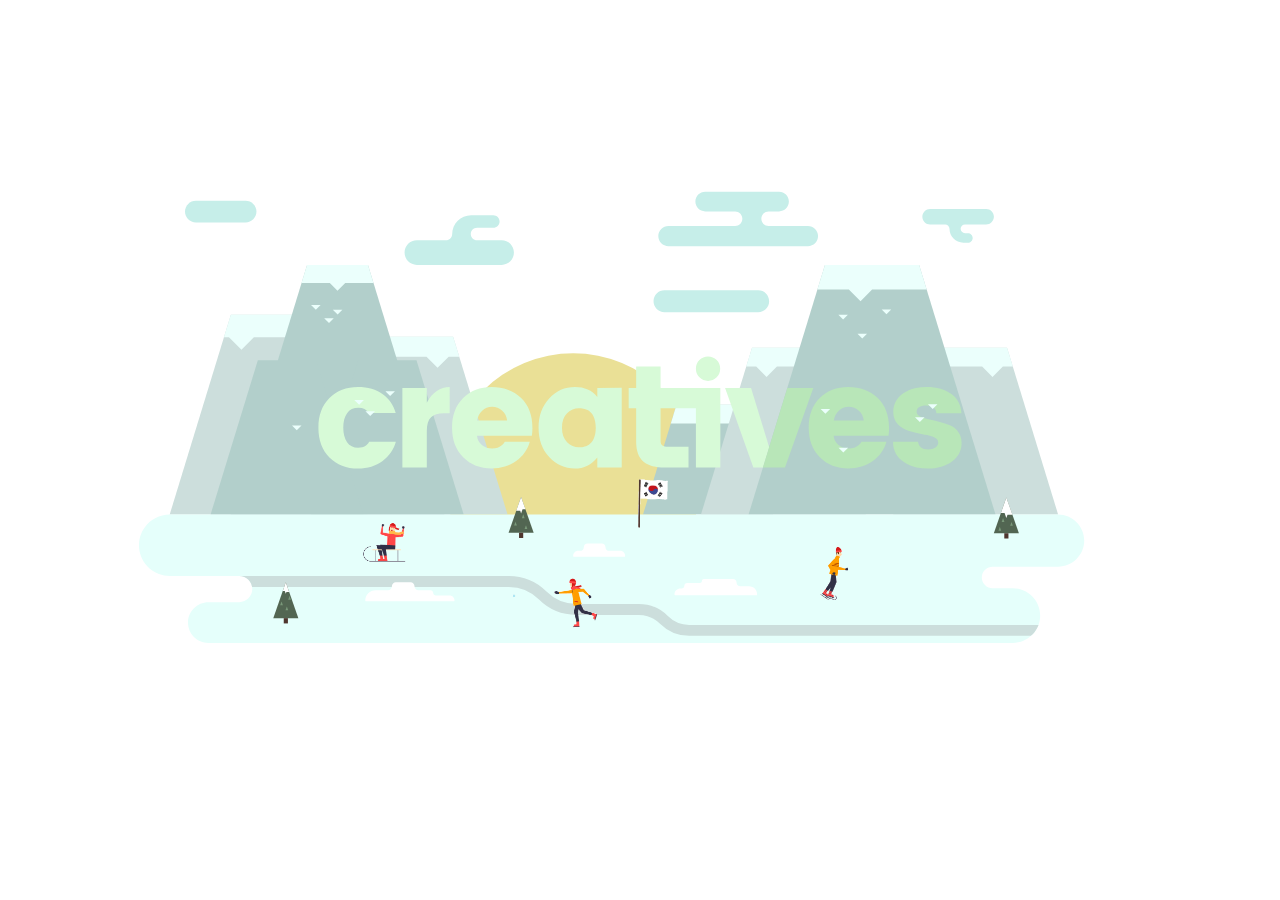
==== index-full.html @ 8f70b94e "Add files via upload" ====
<!DOCTYPE html>
<html prefix="og: http://ogp.me/ns#" lang="fr" id="html-index" class="bg-light">
  <head>

    <meta name="viewport" content="width=device-width, initial-scale=1, minimum-scale=1, user-scalable=no">
    <meta http-equiv="Content-Type" content="text/html; charset=utf-8" />
    <meta http-equiv="Content-Language" content="fr-FR" />

    <title>Creatives - PyeongChang 2018</title>


    <link rel="stylesheet" type="text/css" href="assets/css/main.css">
    <link rel="stylesheet" type="text/css" href="assets/css/transitions.css">
  </head>

  <body id="index" class="bg-white">


    <div id="home-banner">
      
      <ul id="banner-parallax-1" class="scene-parallax">
        <li class="layer">
          <img src="assets/images/pyeongchang-1-sun.svg" alt="" />
        </li>
        <li class="layer">
          <img src="assets/images/pyeongchang-3-mountain-1.svg" alt="" />
        </li>
        <li class="layer">
          <img src="assets/images/pyeongchang-3-mountain-3.svg" alt="" />
        </li>
        <li class="layer">
          <img src="assets/images/pyeongchang-3-mountain-2-1.svg" alt="" />
        </li>
        <li class="layer">
          <img src="assets/images/pyeongchang-3-mountain-4.svg" alt="" />
        </li>
        <li class="layer">
          <img src="assets/images/pyeongchang-3-mountain-5.svg" alt="" />
        </li>
        <li class="layer">
          <img src="assets/images/pyeongchang-3-mountain-7.svg" alt="" />
        </li>
        <li class="layer">
          <img src="assets/images/pyeongchang-3-mountain-6-1.svg" alt="" />
        </li>
        <li id="parallax-pyeongchang-cloud-1" class="layer">
          <img src="assets/images/pyeongchang-4-cloud-1.svg" alt="" />
        </li>
        <li id="parallax-pyeongchang-cloud-2" class="layer">
          <img src="assets/images/pyeongchang-4-cloud-2.svg" alt="" />
        </li>
        <li id="parallax-pyeongchang-cloud-3" class="layer">
          <img src="assets/images/pyeongchang-4-cloud-3.svg" alt="" />
        </li>
        <li id="parallax-pyeongchang-cloud-4" class="layer">
          <img src="assets/images/pyeongchang-4-cloud-4.svg" alt="" />
        </li>
        <li id="parallax-pyeongchang-cloud-5" class="layer">
          <img src="assets/images/pyeongchang-4-cloud-5.svg" alt="" />
        </li>
        <li id="parallax-pyeongchang-logo" class="layer">
          <img src="assets/images/pyeongchang-logo-creatives.svg" alt="" />
        </li>
        <li class="layer">
          <img src="assets/images/pyeongchang-3-mountain-2-2.svg" alt="" />
        </li>
        <li class="layer">
          <img src="assets/images/pyeongchang-3-mountain-6-2.svg" alt="" />
        </li>
        <li class="layer">
          <img src="assets/images/pyeongchang-2-ground.svg" alt="" />
        </li>
        <li id="gif" class="layer">
          <img id="gif-boule" src="assets/images/gif/athlete-boule.gif" alt="" />
          <img id="gif-luge" src="assets/images/gif/athlete-luge.gif" alt="" />
          <img id="gif-patins" src="assets/images/gif/athlete-patins.gif" alt="" />
          <img id="gif-drapeau" src="assets/images/gif/drapeau.gif" alt="" />
        </li>
      </ul>
      
    </div>
  </body>
</html>
---- assets/css/main.css ----
/*--------------------------------------------------------- GENERAL ---------------------------------------------------------*/
*{
  outline: none !important;
  -webkit-box-sizing: border-box;
  -moz-box-sizing: border-box;
  box-sizing: border-box;
}
*:after, *:before{
  -webkit-box-sizing: border-box;
  -moz-box-sizing: border-box;
  box-sizing: border-box;
}

html, body{
  margin: 0;
  padding: 0;
  width: 100%;
  height: 100%;
  overflow: hidden;
}

img{ border: none; }

.padding-xs, .padding-sm, .padding-m, .padding-l, .padding-xl{
  display: block;
  width: 100%;
}
.padding-xs{ height: 15px; }
.padding-s{ height: 30px; }
.padding-m{ height: 50px; }
.padding-l{ height: 80px; }
.padding-xl{ height: 120px; }

.no-margin{ margin: 0 !important; }
.no-margin-top{ margin-top: 0 !important; }
.no-margin-bottom{ margin-bottom: 0 !important; }
.no-margin-left{ margin-left: 0 !important; }
.no-margin-right{ margin-right: 0 !important; }
.no-padding{ padding: 0 !important; }
.no-padding-left{ padding-left: 0 !important; }
.no-padding-right{ padding-right: 0 !important; }
.no-padding-top{ padding-top: 0 !important; }
.no-padding-bottom{ padding-bottom: 0 !important; }

.no-border{ border: none !important; }

.float-left{
  float: left !important;
  clear: left;
}
.float-right{ float: right !important; }

ul, ul li{
  margin: 0;
  padding: 0;
  list-style: none;
}
ul.ul-inline li{ display: inline-block; }
.text-center ul.ul-inline li{ float: none; }
.text-right ul.ul-inline li{ float: right; }

.row,
.row-form{
  margin-right: -15px;
  margin-left: -15px;
}
.row:after, .row:before,
.row-form:after, .row-form:before{
  display: table;
  content: " ";
}
.row:after,
.row-form:after{ clear: both; }
.col-md-1{ width: 8.33333333%; }
.col-md-2{ width: 16.66666667%; }
.col-md-3{ width: 25%; }
.col-md-4{ width: 33.33333333%; }
.col-md-5{ width: 41.66666667%; }
.col-md-6{ width: 50%; }
.col-md-7{ width: 58.33333333%; }
.col-md-8{ width: 66.66666667%; }
.col-md-9{ width: 75%; }
.col-md-10{ width: 83.33333333%; }
.col-md-11{ width: 91.66666667%; }
.col-md-12{ width: 100%; }
.col-md-1, .col-md-10, .col-md-11, .col-md-12, .col-md-2, .col-md-3, .col-md-4, .col-md-5, .col-md-6, .col-md-7, .col-md-8, .col-md-9{
  float: left;
  position: relative;
  min-height: 1px;
  padding-right: 15px;
  padding-left: 15px;
}
.row-form .col-md-1, .row-form .col-md-10, .row-form .col-md-11, .row-form .col-md-12, .row-form .col-md-2, .row-form .col-md-3, .row-form .col-md-4, .row-form .col-md-5, .row-form .col-md-6, .row-form .col-md-7, .row-form .col-md-8, .row-form .col-md-9{ padding: 0; }

video, header, aside, main, footer{ display: block; }

.display-none{ display: none !important; }

.bg-section{
  position: absolute;
  left: 0;
  top: 0;
  width: 100%;
  height: 100%;
}

.center-vertical, .center-horizontal{ position: absolute !important; }
.center-vertical{
  top: 50% !important;
  left: 0 !important;
  -webkit-transform: translateY(-50%) translate3d(0,0,0);
  -moz-transform: translateY(-50%) translate3d(0,0,0);
  -o-transform: translateX(0) translateY(-50%);
  -ms-transform: translateY(-50%) translate3d(0,0,0);
  transform: translateY(-50%) translate3d(0,0,0);
}
.center-horizontal{
  top: 0 !important;
  left: 50% !important;
  -webkit-transform: translateX(-50%) translate3d(0,0,0);
  -moz-transform: translateX(-50%) translate3d(0,0,0);
  -o-transform: translateX(-50%) translateY(0);
  -ms-transform: translateX(-50%) translate3d(0,0,0);
  transform: translateX(-50%) translate3d(0,0,0);
}
.center-vertical.center-horizontal{
  top: 50% !important;
  left: 50% !important;
  -webkit-transform: translateX(-50%) translateY(-50%) translate3d(0,0,0);
  -moz-transform: translateX(-50%) translateY(-50%) translate3d(0,0,0);
  -o-transform: translateX(-50%) translateY(-50%);
  -ms-transform: translateX(-50%) translateY(-50%) translate3d(0,0,0);
  transform: translateX(-50%) translateY(-50%) translate3d(0,0,0);
}

/*--------------------------------------------------------- COLORS & BACKGROUNDS ---------------------------------------------------------*/
.bg-white{ background-color: #FFFFFF !important; }

body{ color: #333333; }

body,
.bg-section{
  background-position: center center;
  background-repeat: no-repeat;
  background-size: cover;
}

/*--------------------------------------------------------- PARALLAX ---------------------------------------------------------*/
#home-banner{
  position: relative;
  width: 100%;
  height: 100%;
}

.scene-parallax,
.scene-parallax li,
.scene-parallax img{ position: absolute; }
.scene-parallax{
  left: 0;
  top: 0;
  width: 100%;
  height: 100%;
}
.scene-parallax img,
.scene-parallax li{
  left: 50%;
  top: 50%;
  -webkit-transform: translateX(-50%) translateY(-50%) translate3d(0,0,0);
  -moz-transform: translateX(-50%) translateY(-50%) translate3d(0,0,0);
  -o-transform: translateX(-50%) translateY(-50%);
  -ms-transform: translateX(-50%) translateY(-50%) translate3d(0,0,0);
  transform: translateX(-50%) translateY(-50%) translate3d(0,0,0);
}
.scene-parallax li{
  width: 100%;
  height: 0;
  padding-bottom: 60%;
}
.scene-parallax img{
  width: auto;
  height: 100%;
  max-width: 120%;
  min-height: 200px;
}

.scene-parallax #gif img{
  height: 8.4%;
  min-height: 0;
}
#gif-boule{
  left: 40%;
  top: 70%;
}
#gif-luge{
  left: 30%;
  top: 62%;
}
#gif-patins{
  left: 65%;
  top: 66%;
}
#gif-drapeau{
  left: 51%;
  top: 57%;
}

/*--------------------------------------------------------- OPACITY ---------------------------------------------------------*/
.opacity-0{
  opacity: 0.0;
  filter:alpha(opacity=0);
  -ms-filter:"prodig:DXImageTransform.Microsoft.Alpha(Opacity=0)";
  -moz-opacity: 0.0;
  -khtml-opacity: 0.0;
}
.opacity-100{
  opacity: 1.0;
  filter:alpha(opacity=100);
  -ms-filter:"prodig:DXImageTransform.Microsoft.Alpha(Opacity=100)";
  -moz-opacity: 1.0;
  -khtml-opacity: 1.0;
}
---- assets/css/transitions.css ----
@-webkit-keyframes parallaxpyengchangcloud1{
  0% { -webkit-transform: translateX(-50%) translateY(-50%) translate3d(0,0,0);-moz-transform: translateX(-50%) translateY(-50%) translate3d(0,0,0);-o-transform: translateX(-50%) translateY(-50%);-ms-transform: translateX(-50%) translateY(-50%) translate3d(0,0,0);transform: translateX(-50%) translateY(-50%) translate3d(0,0,0); }
  50% { -webkit-transform: translateX(-43%) translateY(-50%) translate3d(0,0,0);-moz-transform: translateX(-43%) translateY(-50%) translate3d(0,0,0);-o-transform: translateX(-43%) translateY(-50%);-ms-transform: translateX(-43%) translateY(-50%) translate3d(0,0,0);transform: translateX(-43%) translateY(-50%) translate3d(0,0,0); }
  100% { -webkit-transform: translateX(-50%) translateY(-50%) translate3d(0,0,0);-moz-transform: translateX(-50%) translateY(-50%) translate3d(0,0,0);-o-transform: translateX(-50%) translateY(-50%);-ms-transform: translateX(-50%) translateY(-50%) translate3d(0,0,0);transform: translateX(-50%) translateY(-50%) translate3d(0,0,0); }
}
@-moz-keyframes parallaxpyengchangcloud1{
  0% { -webkit-transform: translateX(-50%) translateY(-50%) translate3d(0,0,0);-moz-transform: translateX(-50%) translateY(-50%) translate3d(0,0,0);-o-transform: translateX(-50%) translateY(-50%);-ms-transform: translateX(-50%) translateY(-50%) translate3d(0,0,0);transform: translateX(-50%) translateY(-50%) translate3d(0,0,0); }
  50% { -webkit-transform: translateX(-43%) translateY(-50%) translate3d(0,0,0);-moz-transform: translateX(-43%) translateY(-50%) translate3d(0,0,0);-o-transform: translateX(-43%) translateY(-50%);-ms-transform: translateX(-43%) translateY(-50%) translate3d(0,0,0);transform: translateX(-43%) translateY(-50%) translate3d(0,0,0); }
  100% { -webkit-transform: translateX(-50%) translateY(-50%) translate3d(0,0,0);-moz-transform: translateX(-50%) translateY(-50%) translate3d(0,0,0);-o-transform: translateX(-50%) translateY(-50%);-ms-transform: translateX(-50%) translateY(-50%) translate3d(0,0,0);transform: translateX(-50%) translateY(-50%) translate3d(0,0,0); }
}
@-ms-keyframes parallaxpyengchangcloud1{
  0% { -webkit-transform: translateX(-50%) translateY(-50%) translate3d(0,0,0);-moz-transform: translateX(-50%) translateY(-50%) translate3d(0,0,0);-o-transform: translateX(-50%) translateY(-50%);-ms-transform: translateX(-50%) translateY(-50%) translate3d(0,0,0);transform: translateX(-50%) translateY(-50%) translate3d(0,0,0); }
  50% { -webkit-transform: translateX(-43%) translateY(-50%) translate3d(0,0,0);-moz-transform: translateX(-43%) translateY(-50%) translate3d(0,0,0);-o-transform: translateX(-43%) translateY(-50%);-ms-transform: translateX(-43%) translateY(-50%) translate3d(0,0,0);transform: translateX(-43%) translateY(-50%) translate3d(0,0,0); }
  100% { -webkit-transform: translateX(-50%) translateY(-50%) translate3d(0,0,0);-moz-transform: translateX(-50%) translateY(-50%) translate3d(0,0,0);-o-transform: translateX(-50%) translateY(-50%);-ms-transform: translateX(-50%) translateY(-50%) translate3d(0,0,0);transform: translateX(-50%) translateY(-50%) translate3d(0,0,0); }
}
@-o-keyframes parallaxpyengchangcloud1{
  0% { -webkit-transform: translateX(-50%) translateY(-50%) translate3d(0,0,0);-moz-transform: translateX(-50%) translateY(-50%) translate3d(0,0,0);-o-transform: translateX(-50%) translateY(-50%);-ms-transform: translateX(-50%) translateY(-50%) translate3d(0,0,0);transform: translateX(-50%) translateY(-50%) translate3d(0,0,0); }
  50% { -webkit-transform: translateX(-43%) translateY(-50%) translate3d(0,0,0);-moz-transform: translateX(-43%) translateY(-50%) translate3d(0,0,0);-o-transform: translateX(-43%) translateY(-50%);-ms-transform: translateX(-43%) translateY(-50%) translate3d(0,0,0);transform: translateX(-43%) translateY(-50%) translate3d(0,0,0); }
  100% { -webkit-transform: translateX(-50%) translateY(-50%) translate3d(0,0,0);-moz-transform: translateX(-50%) translateY(-50%) translate3d(0,0,0);-o-transform: translateX(-50%) translateY(-50%);-ms-transform: translateX(-50%) translateY(-50%) translate3d(0,0,0);transform: translateX(-50%) translateY(-50%) translate3d(0,0,0); }
}
@keyframes parallaxpyengchangcloud1{
  0% { -webkit-transform: translateX(-50%) translateY(-50%) translate3d(0,0,0);-moz-transform: translateX(-50%) translateY(-50%) translate3d(0,0,0);-o-transform: translateX(-50%) translateY(-50%);-ms-transform: translateX(-50%) translateY(-50%) translate3d(0,0,0);transform: translateX(-50%) translateY(-50%) translate3d(0,0,0); }
  50% { -webkit-transform: translateX(-43%) translateY(-50%) translate3d(0,0,0);-moz-transform: translateX(-43%) translateY(-50%) translate3d(0,0,0);-o-transform: translateX(-43%) translateY(-50%);-ms-transform: translateX(-43%) translateY(-50%) translate3d(0,0,0);transform: translateX(-43%) translateY(-50%) translate3d(0,0,0); }
  100% { -webkit-transform: translateX(-50%) translateY(-50%) translate3d(0,0,0);-moz-transform: translateX(-50%) translateY(-50%) translate3d(0,0,0);-o-transform: translateX(-50%) translateY(-50%);-ms-transform: translateX(-50%) translateY(-50%) translate3d(0,0,0);transform: translateX(-50%) translateY(-50%) translate3d(0,0,0); }
}

#parallax-pyeongchang-cloud-1 img{
  -webkit-animation: parallaxpyengchangcloud1 20s ease-in-out infinite;
  -moz-animation: parallaxpyengchangcloud1 20s ease-in-out infinite;
  -ms-animation: parallaxpyengchangcloud1 20s ease-in-out infinite;
  -o-animation: parallaxpyengchangcloud1 20s ease-in-out infinite;
  animation: parallaxpyengchangcloud1 20s ease-in-out infinite;
}
#parallax-pyeongchang-cloud-3 img{
  -webkit-animation: parallaxpyengchangcloud1 17s ease-in-out infinite;
  -moz-animation: parallaxpyengchangcloud1 17s ease-in-out infinite;
  -ms-animation: parallaxpyengchangcloud1 17s ease-in-out infinite;
  -o-animation: parallaxpyengchangcloud1 17s ease-in-out infinite;
  animation: parallaxpyengchangcloud1 17s ease-in-out infinite;
}

@-webkit-keyframes parallaxpyengchangcloud2{
  0% { -webkit-transform: translateX(-50%) translateY(-50%) translate3d(0,0,0);-moz-transform: translateX(-50%) translateY(-50%) translate3d(0,0,0);-o-transform: translateX(-50%) translateY(-50%);-ms-transform: translateX(-50%) translateY(-50%) translate3d(0,0,0);transform: translateX(-50%) translateY(-50%) translate3d(0,0,0); }
  50% { -webkit-transform: translateX(-58%) translateY(-50%) translate3d(0,0,0);-moz-transform: translateX(-58%) translateY(-50%) translate3d(0,0,0);-o-transform: translateX(-58%) translateY(-50%);-ms-transform: translateX(-58%) translateY(-50%) translate3d(0,0,0);transform: translateX(-58%) translateY(-50%) translate3d(0,0,0); }
  100% { -webkit-transform: translateX(-50%) translateY(-50%) translate3d(0,0,0);-moz-transform: translateX(-50%) translateY(-50%) translate3d(0,0,0);-o-transform: translateX(-50%) translateY(-50%);-ms-transform: translateX(-50%) translateY(-50%) translate3d(0,0,0);transform: translateX(-50%) translateY(-50%) translate3d(0,0,0); }
}
@-moz-keyframes parallaxpyengchangcloud2{
  0% { -webkit-transform: translateX(-50%) translateY(-50%) translate3d(0,0,0);-moz-transform: translateX(-50%) translateY(-50%) translate3d(0,0,0);-o-transform: translateX(-50%) translateY(-50%);-ms-transform: translateX(-50%) translateY(-50%) translate3d(0,0,0);transform: translateX(-50%) translateY(-50%) translate3d(0,0,0); }
  50% { -webkit-transform: translateX(-58%) translateY(-50%) translate3d(0,0,0);-moz-transform: translateX(-58%) translateY(-50%) translate3d(0,0,0);-o-transform: translateX(-58%) translateY(-50%);-ms-transform: translateX(-58%) translateY(-50%) translate3d(0,0,0);transform: translateX(-58%) translateY(-50%) translate3d(0,0,0); }
  100% { -webkit-transform: translateX(-50%) translateY(-50%) translate3d(0,0,0);-moz-transform: translateX(-50%) translateY(-50%) translate3d(0,0,0);-o-transform: translateX(-50%) translateY(-50%);-ms-transform: translateX(-50%) translateY(-50%) translate3d(0,0,0);transform: translateX(-50%) translateY(-50%) translate3d(0,0,0); }
}
@-ms-keyframes parallaxpyengchangcloud2{
  0% { -webkit-transform: translateX(-50%) translateY(-50%) translate3d(0,0,0);-moz-transform: translateX(-50%) translateY(-50%) translate3d(0,0,0);-o-transform: translateX(-50%) translateY(-50%);-ms-transform: translateX(-50%) translateY(-50%) translate3d(0,0,0);transform: translateX(-50%) translateY(-50%) translate3d(0,0,0); }
  50% { -webkit-transform: translateX(-58%) translateY(-50%) translate3d(0,0,0);-moz-transform: translateX(-58%) translateY(-50%) translate3d(0,0,0);-o-transform: translateX(-58%) translateY(-50%);-ms-transform: translateX(-58%) translateY(-50%) translate3d(0,0,0);transform: translateX(-58%) translateY(-50%) translate3d(0,0,0); }
  100% { -webkit-transform: translateX(-50%) translateY(-50%) translate3d(0,0,0);-moz-transform: translateX(-50%) translateY(-50%) translate3d(0,0,0);-o-transform: translateX(-50%) translateY(-50%);-ms-transform: translateX(-50%) translateY(-50%) translate3d(0,0,0);transform: translateX(-50%) translateY(-50%) translate3d(0,0,0); }
}
@-o-keyframes parallaxpyengchangcloud2{
  0% { -webkit-transform: translateX(-50%) translateY(-50%) translate3d(0,0,0);-moz-transform: translateX(-50%) translateY(-50%) translate3d(0,0,0);-o-transform: translateX(-50%) translateY(-50%);-ms-transform: translateX(-50%) translateY(-50%) translate3d(0,0,0);transform: translateX(-50%) translateY(-50%) translate3d(0,0,0); }
  50% { -webkit-transform: translateX(-58%) translateY(-50%) translate3d(0,0,0);-moz-transform: translateX(-58%) translateY(-50%) translate3d(0,0,0);-o-transform: translateX(-58%) translateY(-50%);-ms-transform: translateX(-58%) translateY(-50%) translate3d(0,0,0);transform: translateX(-58%) translateY(-50%) translate3d(0,0,0); }
  100% { -webkit-transform: translateX(-50%) translateY(-50%) translate3d(0,0,0);-moz-transform: translateX(-50%) translateY(-50%) translate3d(0,0,0);-o-transform: translateX(-50%) translateY(-50%);-ms-transform: translateX(-50%) translateY(-50%) translate3d(0,0,0);transform: translateX(-50%) translateY(-50%) translate3d(0,0,0); }
}
@keyframes parallaxpyengchangcloud2{
  0% { -webkit-transform: translateX(-50%) translateY(-50%) translate3d(0,0,0);-moz-transform: translateX(-50%) translateY(-50%) translate3d(0,0,0);-o-transform: translateX(-50%) translateY(-50%);-ms-transform: translateX(-50%) translateY(-50%) translate3d(0,0,0);transform: translateX(-50%) translateY(-50%) translate3d(0,0,0); }
  50% { -webkit-transform: translateX(-58%) translateY(-50%) translate3d(0,0,0);-moz-transform: translateX(-58%) translateY(-50%) translate3d(0,0,0);-o-transform: translateX(-58%) translateY(-50%);-ms-transform: translateX(-58%) translateY(-50%) translate3d(0,0,0);transform: translateX(-58%) translateY(-50%) translate3d(0,0,0); }
  100% { -webkit-transform: translateX(-50%) translateY(-50%) translate3d(0,0,0);-moz-transform: translateX(-50%) translateY(-50%) translate3d(0,0,0);-o-transform: translateX(-50%) translateY(-50%);-ms-transform: translateX(-50%) translateY(-50%) translate3d(0,0,0);transform: translateX(-50%) translateY(-50%) translate3d(0,0,0); }
}
#parallax-pyeongchang-cloud-2 img{
  -webkit-animation: parallaxpyengchangcloud2 20s ease-in-out infinite;
  -moz-animation: parallaxpyengchangcloud2 20s ease-in-out infinite;
  -ms-animation: parallaxpyengchangcloud2 20s ease-in-out infinite;
  -o-animation: parallaxpyengchangcloud2 20s ease-in-out infinite;
  animation: parallaxpyengchangcloud2 20s ease-in-out infinite;
}
#parallax-pyeongchang-cloud-4 img{
  -webkit-animation: parallaxpyengchangcloud2 17s ease-in-out infinite;
  -moz-animation: parallaxpyengchangcloud2 17s ease-in-out infinite;
  -ms-animation: parallaxpyengchangcloud2 17s ease-in-out infinite;
  -o-animation: parallaxpyengchangcloud2 17s ease-in-out infinite;
  animation: parallaxpyengchangcloud2 17s ease-in-out infinite;
}
#parallax-pyeongchang-cloud-5 img{
  -webkit-animation: parallaxpyengchangcloud2 22s ease-in-out infinite;
  -moz-animation: parallaxpyengchangcloud2 22s ease-in-out infinite;
  -ms-animation: parallaxpyengchangcloud2 22s ease-in-out infinite;
  -o-animation: parallaxpyengchangcloud2 22s ease-in-out infinite;
  animation: parallaxpyengchangcloud2 22s ease-in-out infinite;
}
@-webkit-keyframes parallaxpyengchanglogo{
  0% { -webkit-transform: translateX(-50%) translateY(-50%) translate3d(0,0,0);-moz-transform: translateX(-50%) translateY(-50%) translate3d(0,0,0);-o-transform: translateX(-50%) translateY(-50%);-ms-transform: translateX(-50%) translateY(-50%) translate3d(0,0,0);transform: translateX(-50%) translateY(-50%) translate3d(0,0,0); }
  50% { -webkit-transform: translateX(-50%) translateY(-53%) translate3d(0,0,0);-moz-transform: translateX(-50%) translateY(-53%) translate3d(0,0,0);-o-transform: translateX(-50%) translateY(-53%);-ms-transform: translateX(-50%) translateY(-53%) translate3d(0,0,0);transform: translateX(-50%) translateY(-53%) translate3d(0,0,0); }
  100% { -webkit-transform: translateX(-50%) translateY(-50%) translate3d(0,0,0);-moz-transform: translateX(-50%) translateY(-50%) translate3d(0,0,0);-o-transform: translateX(-50%) translateY(-50%);-ms-transform: translateX(-50%) translateY(-50%) translate3d(0,0,0);transform: translateX(-50%) translateY(-50%) translate3d(0,0,0); }
}
@-moz-keyframes parallaxpyengchanglogo{
  0% { -webkit-transform: translateX(-50%) translateY(-50%) translate3d(0,0,0);-moz-transform: translateX(-50%) translateY(-50%) translate3d(0,0,0);-o-transform: translateX(-50%) translateY(-50%);-ms-transform: translateX(-50%) translateY(-50%) translate3d(0,0,0);transform: translateX(-50%) translateY(-50%) translate3d(0,0,0); }
  50% { -webkit-transform: translateX(-50%) translateY(-53%) translate3d(0,0,0);-moz-transform: translateX(-50%) translateY(-53%) translate3d(0,0,0);-o-transform: translateX(-50%) translateY(-53%);-ms-transform: translateX(-50%) translateY(-53%) translate3d(0,0,0);transform: translateX(-50%) translateY(-53%) translate3d(0,0,0); }
  100% { -webkit-transform: translateX(-50%) translateY(-50%) translate3d(0,0,0);-moz-transform: translateX(-50%) translateY(-50%) translate3d(0,0,0);-o-transform: translateX(-50%) translateY(-50%);-ms-transform: translateX(-50%) translateY(-50%) translate3d(0,0,0);transform: translateX(-50%) translateY(-50%) translate3d(0,0,0); }
}
@-ms-keyframes parallaxpyengchanglogo{
  0% { -webkit-transform: translateX(-50%) translateY(-50%) translate3d(0,0,0);-moz-transform: translateX(-50%) translateY(-50%) translate3d(0,0,0);-o-transform: translateX(-50%) translateY(-50%);-ms-transform: translateX(-50%) translateY(-50%) translate3d(0,0,0);transform: translateX(-50%) translateY(-50%) translate3d(0,0,0); }
  50% { -webkit-transform: translateX(-50%) translateY(-53%) translate3d(0,0,0);-moz-transform: translateX(-50%) translateY(-53%) translate3d(0,0,0);-o-transform: translateX(-50%) translateY(-53%);-ms-transform: translateX(-50%) translateY(-53%) translate3d(0,0,0);transform: translateX(-50%) translateY(-53%) translate3d(0,0,0); }
  100% { -webkit-transform: translateX(-50%) translateY(-50%) translate3d(0,0,0);-moz-transform: translateX(-50%) translateY(-50%) translate3d(0,0,0);-o-transform: translateX(-50%) translateY(-50%);-ms-transform: translateX(-50%) translateY(-50%) translate3d(0,0,0);transform: translateX(-50%) translateY(-50%) translate3d(0,0,0); }
}
@-o-keyframes parallaxpyengchanglogo{
  0% { -webkit-transform: translateX(-50%) translateY(-50%) translate3d(0,0,0);-moz-transform: translateX(-50%) translateY(-50%) translate3d(0,0,0);-o-transform: translateX(-50%) translateY(-50%);-ms-transform: translateX(-50%) translateY(-50%) translate3d(0,0,0);transform: translateX(-50%) translateY(-50%) translate3d(0,0,0); }
  50% { -webkit-transform: translateX(-50%) translateY(-53%) translate3d(0,0,0);-moz-transform: translateX(-50%) translateY(-53%) translate3d(0,0,0);-o-transform: translateX(-50%) translateY(-53%);-ms-transform: translateX(-50%) translateY(-53%) translate3d(0,0,0);transform: translateX(-50%) translateY(-53%) translate3d(0,0,0); }
  100% { -webkit-transform: translateX(-50%) translateY(-50%) translate3d(0,0,0);-moz-transform: translateX(-50%) translateY(-50%) translate3d(0,0,0);-o-transform: translateX(-50%) translateY(-50%);-ms-transform: translateX(-50%) translateY(-50%) translate3d(0,0,0);transform: translateX(-50%) translateY(-50%) translate3d(0,0,0); }
}
@keyframes parallaxpyengchanglogo{
  0% { -webkit-transform: translateX(-50%) translateY(-50%) translate3d(0,0,0);-moz-transform: translateX(-50%) translateY(-50%) translate3d(0,0,0);-o-transform: translateX(-50%) translateY(-50%);-ms-transform: translateX(-50%) translateY(-50%) translate3d(0,0,0);transform: translateX(-50%) translateY(-50%) translate3d(0,0,0); }
  50% { -webkit-transform: translateX(-50%) translateY(-53%) translate3d(0,0,0);-moz-transform: translateX(-50%) translateY(-53%) translate3d(0,0,0);-o-transform: translateX(-50%) translateY(-53%);-ms-transform: translateX(-50%) translateY(-53%) translate3d(0,0,0);transform: translateX(-50%) translateY(-53%) translate3d(0,0,0); }
  100% { -webkit-transform: translateX(-50%) translateY(-50%) translate3d(0,0,0);-moz-transform: translateX(-50%) translateY(-50%) translate3d(0,0,0);-o-transform: translateX(-50%) translateY(-50%);-ms-transform: translateX(-50%) translateY(-50%) translate3d(0,0,0);transform: translateX(-50%) translateY(-50%) translate3d(0,0,0); }
}

#parallax-pyeongchang-logo img{
  -webkit-animation: parallaxpyengchanglogo 14s ease-in-out infinite;
  -moz-animation: parallaxpyengchanglogo 14s ease-in-out infinite;
  -ms-animation: parallaxpyengchanglogo 14s ease-in-out infinite;
  -o-animation: parallaxpyengchanglogo 14s ease-in-out infinite;
  animation: parallaxpyengchanglogo 14s ease-in-out infinite;
}


/*
.something{
  -webkit-transition: all 2s cubic-bezier(0.4, 1, 0.4, 1);
  -moz-transition: all 2s cubic-bezier(0.4, 1, 0.4, 1);
  -ms-transition: all 2s cubic-bezier(0.4, 1, 0.4, 1);
  -o-transition: all 2s cubic-bezier(0.4, 1, 0.4, 1);
  transition: all 2s cubic-bezier(0.4, 1, 0.4, 1);
}
*/
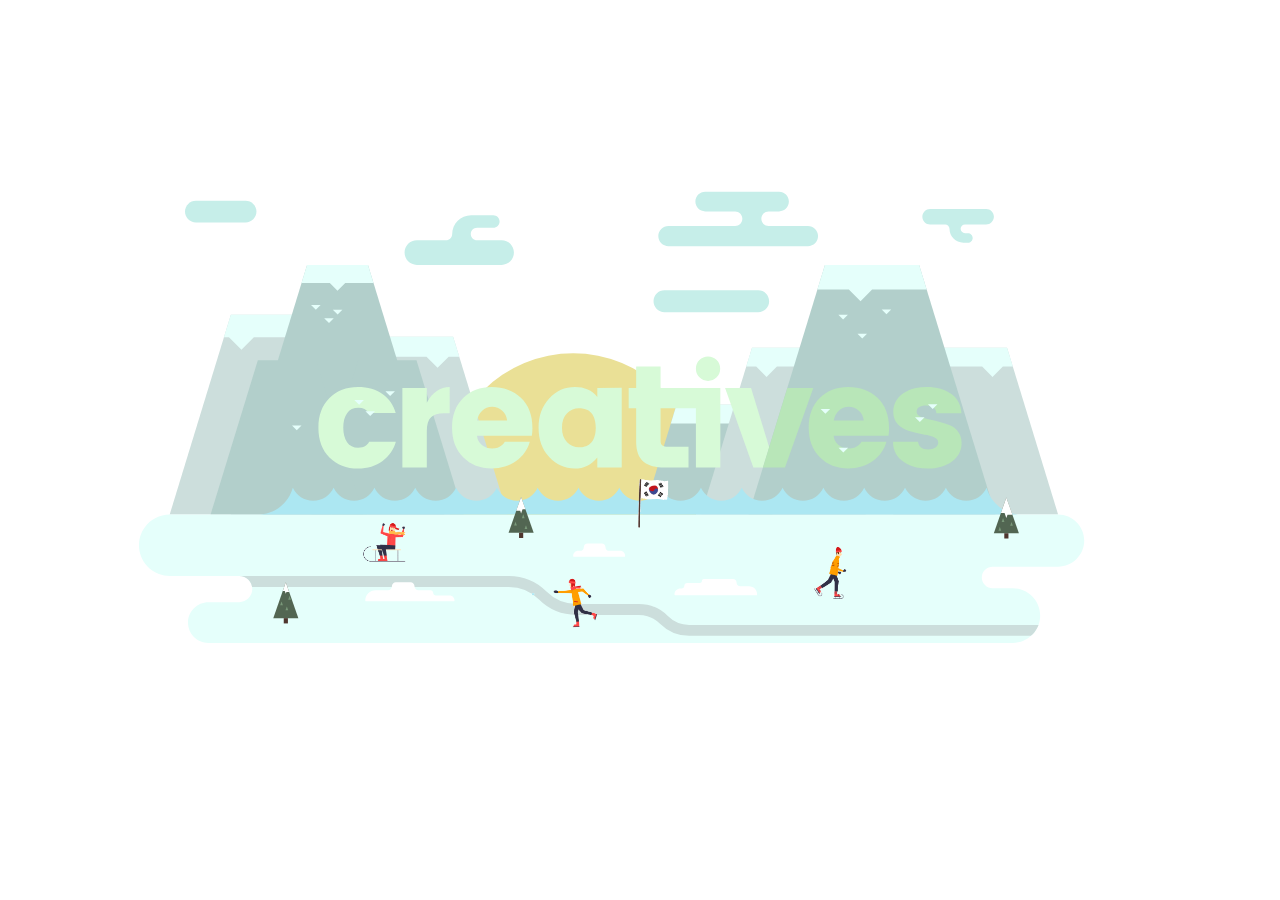
==== commit 1b21bd02: "Add files via upload" ====
--- a/index-full.html
+++ b/index-full.html
@@ -10,6 +10,7 @@
 
 
     <link rel="stylesheet" type="text/css" href="assets/css/main.css">
+    <link rel="stylesheet" type="text/css" href="assets/css/responsive.css">
     <link rel="stylesheet" type="text/css" href="assets/css/transitions.css">
   </head>
 
@@ -19,30 +20,6 @@
     <div id="home-banner">
       
       <ul id="banner-parallax-1" class="scene-parallax">
-        <li class="layer">
-          <img src="assets/images/pyeongchang-1-sun.svg" alt="" />
-        </li>
-        <li class="layer">
-          <img src="assets/images/pyeongchang-3-mountain-1.svg" alt="" />
-        </li>
-        <li class="layer">
-          <img src="assets/images/pyeongchang-3-mountain-3.svg" alt="" />
-        </li>
-        <li class="layer">
-          <img src="assets/images/pyeongchang-3-mountain-2-1.svg" alt="" />
-        </li>
-        <li class="layer">
-          <img src="assets/images/pyeongchang-3-mountain-4.svg" alt="" />
-        </li>
-        <li class="layer">
-          <img src="assets/images/pyeongchang-3-mountain-5.svg" alt="" />
-        </li>
-        <li class="layer">
-          <img src="assets/images/pyeongchang-3-mountain-7.svg" alt="" />
-        </li>
-        <li class="layer">
-          <img src="assets/images/pyeongchang-3-mountain-6-1.svg" alt="" />
-        </li>
         <li id="parallax-pyeongchang-cloud-1" class="layer">
           <img src="assets/images/pyeongchang-4-cloud-1.svg" alt="" />
         </li>
@@ -58,17 +35,8 @@
         <li id="parallax-pyeongchang-cloud-5" class="layer">
           <img src="assets/images/pyeongchang-4-cloud-5.svg" alt="" />
         </li>
-        <li id="parallax-pyeongchang-logo" class="layer">
-          <img src="assets/images/pyeongchang-logo-creatives.svg" alt="" />
-        </li>
         <li class="layer">
-          <img src="assets/images/pyeongchang-3-mountain-2-2.svg" alt="" />
-        </li>
-        <li class="layer">
-          <img src="assets/images/pyeongchang-3-mountain-6-2.svg" alt="" />
-        </li>
-        <li class="layer">
-          <img src="assets/images/pyeongchang-2-ground.svg" alt="" />
+          <img src="assets/images/pyeongchang-landscape.svg" alt="" />
         </li>
         <li id="gif" class="layer">
           <img id="gif-boule" src="assets/images/gif/athlete-boule.gif" alt="" />
--- a/assets/css/responsive.css
+++ b/assets/css/responsive.css
@@ -0,0 +1,3 @@
+@media (min-width:2800px) {
+  #gif{ display: none; }
+}